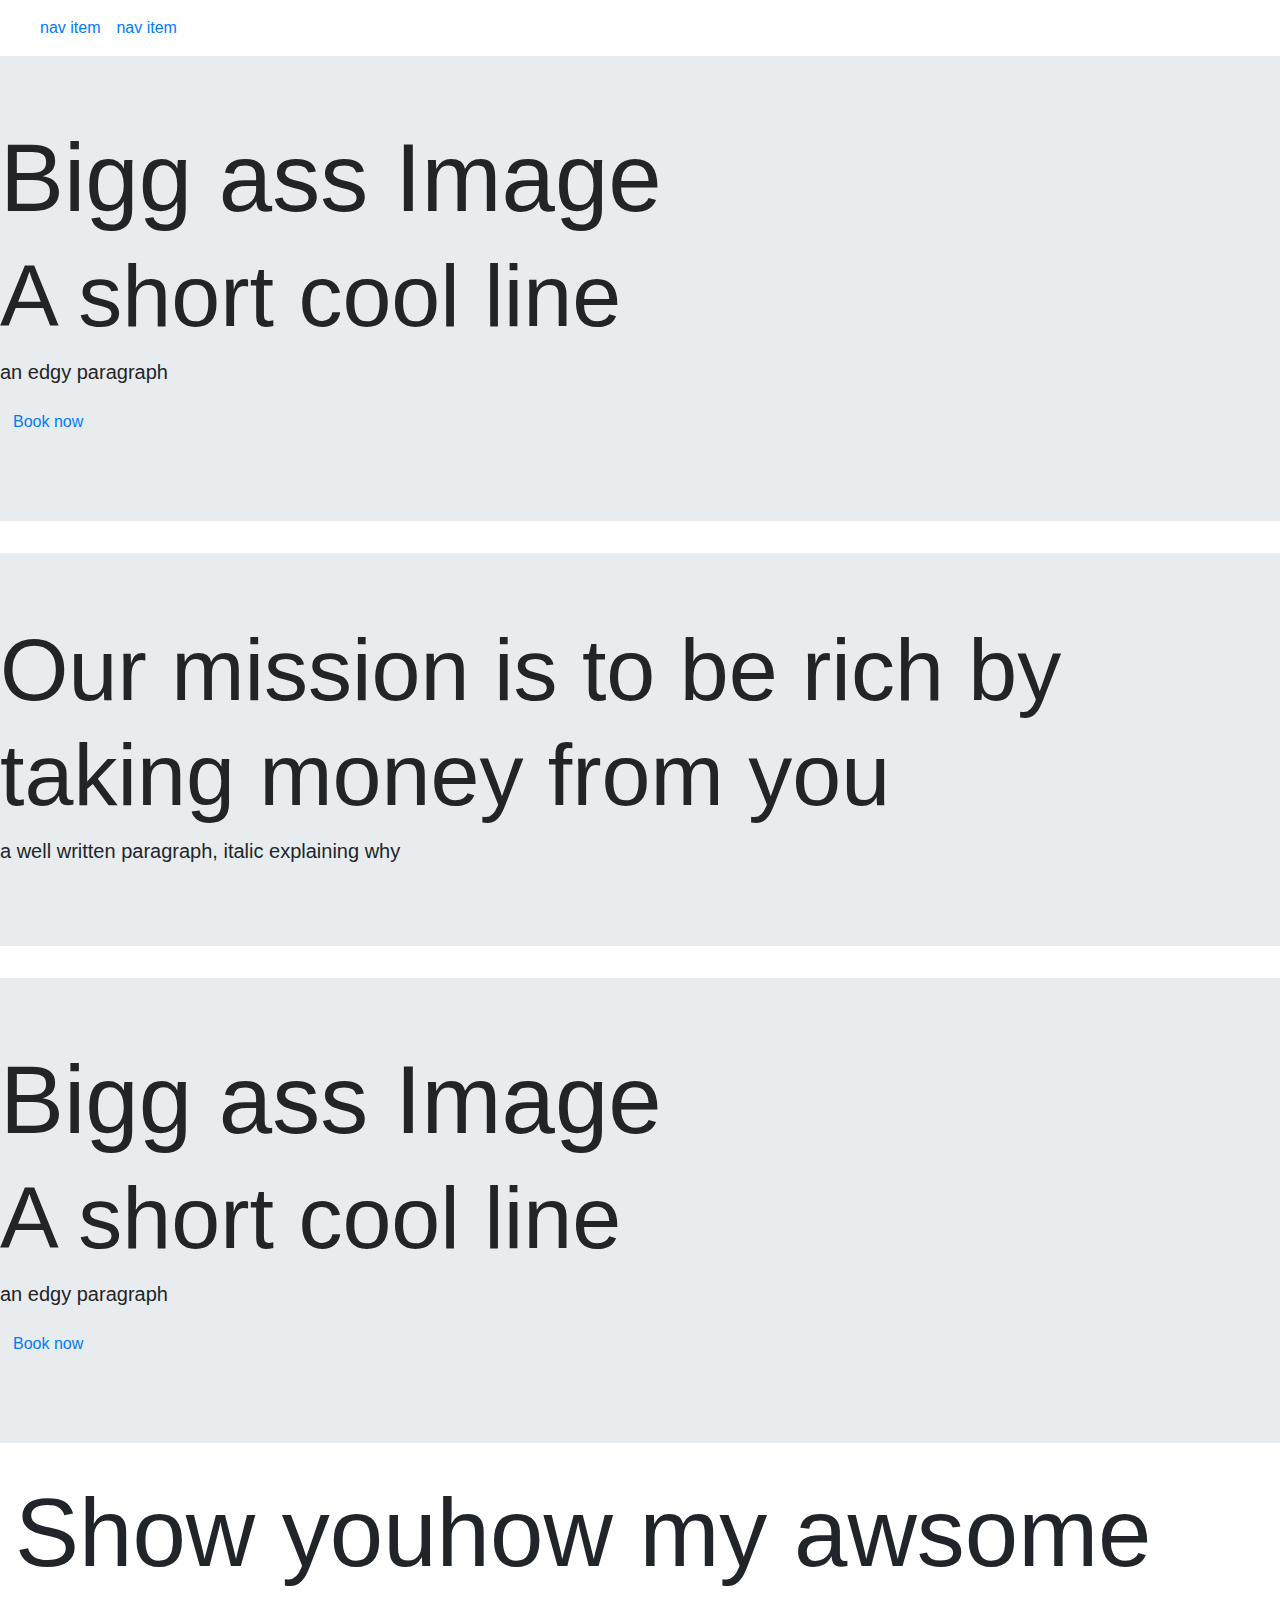
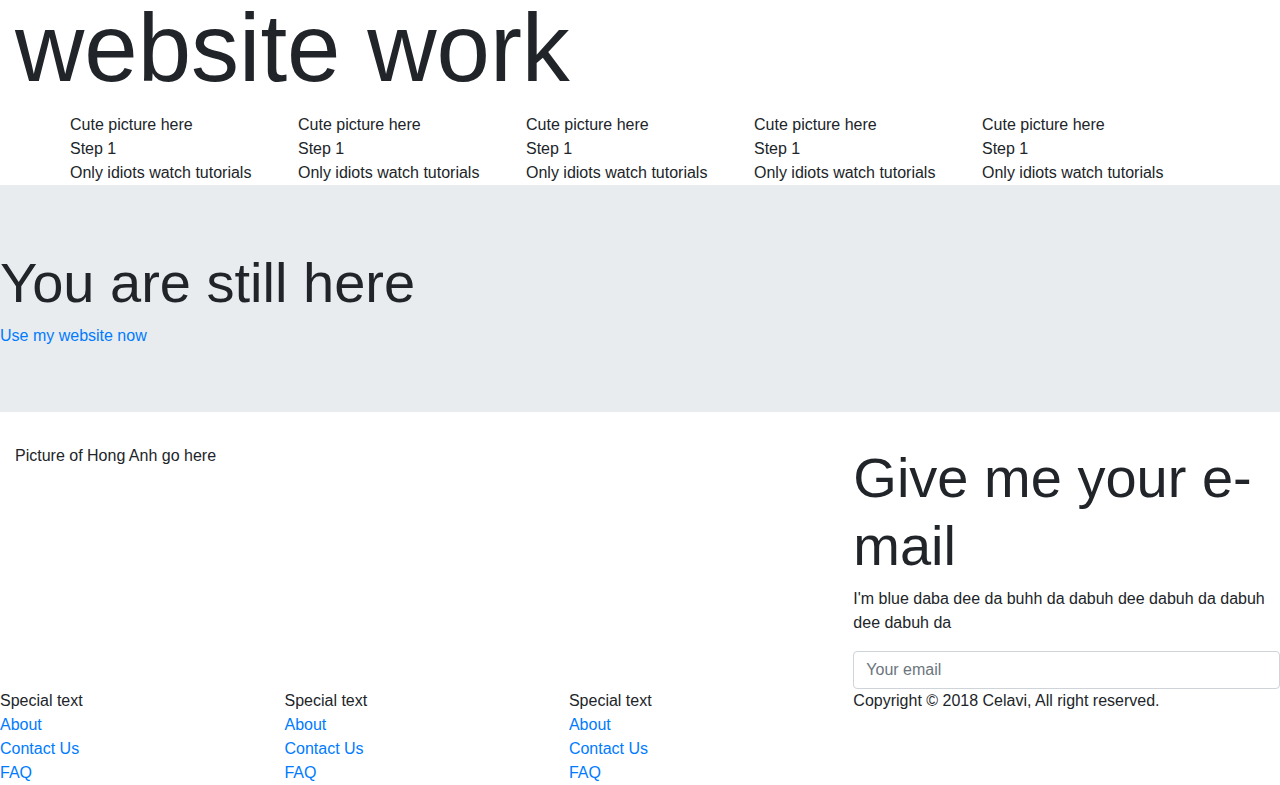
==== index.html @ d9dbb816 "HTML for home page" ====
<!doctype html>
<html lang="en">
  <head>
    <!-- Required meta tags -->
    <meta charset="utf-8">
    <meta name="viewport" content="width=device-width, initial-scale=1, shrink-to-fit=no">

    <!-- Bootstrap CSS personal one go after -->
    <link rel="stylesheet" href="https://maxcdn.bootstrapcdn.com/bootstrap/4.0.0/css/bootstrap.min.css" integrity="sha384-Gn5384xqQ1aoWXA+058RXPxPg6fy4IWvTNh0E263XmFcJlSAwiGgFAW/dAiS6JXm" crossorigin="anonymous">

    <title>Hello, world!</title>
  </head>
  <body>
    <!-- navbar part -->
    <nav class="navbar navbar-expand-lg">
        <a class="navbar-brand" href="home.html"></a>
         <button class="navbar-toggler" type="button" data-toggle="collapse" data-target="#navBarContent" aria-controls="navBarContent" aria-expanded="false" aria-label="Toggle navigation">
            <span class="navbar-toggler-icon"></span>
         </button>

         <div class="collapse navbar-collapse" id="navBarContent">
            <ul class="navbar-nav">
                <li class="nav-item"><a class="nav-link" href="#">nav item</a></li>
                <li class="nav-item"><a class="nav-link" href="#">nav item</a></li>
            </ul>


         </div>

    </nav>

    <div class="jumbotron jumbotron-fluid createYourTour">
        
            <h1 class="display-1">Bigg ass Image</h1>
            <h1 class="display-2">A short cool line</h1>
            <p class="lead">an edgy paragraph</p>
            <p class="lead">
                <a class="btn" href="#" role="button">Book now</a>
            </p>
    </div>
    <div class="jumbotron jumbotron-fluid ourMission">
        <div>
            <h1 class="display-2">Our mission is to be rich by taking money from you</h1>
            <p class="lead"> a well written paragraph, italic explaining why </p>
        </div>
    </div>
    <div class="jumbotron jumbotron-fluid uselessBigImage">
        
            <h1 class="display-1">Bigg ass Image</h1>
            <h1 class="display-2">A short cool line</h1>
            <p class="lead">an edgy paragraph</p>
            <p class="lead">
                <a class="btn" href="#" role="button">Book now</a>
            </p>
    </div>
    <div class="container-fluid">
        <div class="howItWorkLogo">
            <h1 class="display-1">Show youhow my awsome website work</h1>
            <div class="container">
                <div class="row">
                    <div class="col-md stepWork" >
                        <div class="row">Cute picture here</div>
                        <div class="row">Step 1</div>
                        <div class="row">Only idiots watch tutorials</div>
                    </div>
                    <div class="col-md stepWork" >
                        <div class="row">Cute picture here</div>
                        <div class="row">Step 1</div>
                        <div class="row">Only idiots watch tutorials</div>
                    </div>
                    <div class="col-md stepWork" >
                        <div class="row">Cute picture here</div>
                        <div class="row">Step 1</div>
                        <div class="row">Only idiots watch tutorials</div>
                    </div>
                    <div class="col-md stepWork" >
                        <div class="row">Cute picture here</div>
                        <div class="row">Step 1</div>
                        <div class="row">Only idiots watch tutorials</div>
                    </div>
                    <div class="col-md stepWork" >
                        <div class="row">Cute picture here</div>
                        <div class="row">Step 1</div>
                        <div class="row">Only idiots watch tutorials</div>
                    </div>

                </div>
            </div>
        </div>
    </div>

    <div class="jumbotron jumbotron-fluid">
        <h1 class="display-4">You are still here</h1>
        <a class="button" href="#">Use my website now</a>
    </div>
    <div class="container-fluid">
        <div class="row">
            <div class="col-8">
                Picture of Hong Anh go here
            </div>
            <div class="col-4">
                <div class="row">
                    <h1 class="display-4">Give me your e-mail </h1>
                </div>
                <div class="row">
                    <p>I'm blue daba dee da buhh da dabuh dee dabuh da dabuh dee dabuh da</p>
                </div>
                <div class="row">
                    <div class="input-group">
                        <input type="text" class="form-control" placeholder="Your email">
                    </div>
                </div>
            </div>
        </div>
    </div>





    <!-- Optional JavaScript -->
    <!-- jQuery first, then Popper.js, then Bootstrap JS -->
    <script src="https://code.jquery.com/jquery-3.2.1.slim.min.js" integrity="sha384-KJ3o2DKtIkvYIK3UENzmM7KCkRr/rE9/Qpg6aAZGJwFDMVNA/GpGFF93hXpG5KkN" crossorigin="anonymous"></script>
    <script src="https://cdnjs.cloudflare.com/ajax/libs/popper.js/1.12.9/umd/popper.min.js" integrity="sha384-ApNbgh9B+Y1QKtv3Rn7W3mgPxhU9K/ScQsAP7hUibX39j7fakFPskvXusvfa0b4Q" crossorigin="anonymous"></script>
    <script src="https://maxcdn.bootstrapcdn.com/bootstrap/4.0.0/js/bootstrap.min.js" integrity="sha384-JZR6Spejh4U02d8jOt6vLEHfe/JQGiRRSQQxSfFWpi1MquVdAyjUar5+76PVCmYl" crossorigin="anonymous"></script>
  </body>

  <footer>
      <div class="container-fluid">
          <div class="row">
              <div class="col">
                  <div class="row">
                      Special text
                  </div>
                  <div class="row">
                      <a href="#">About</a>
                  </div>
                  <div class="row">
                        <a href="#">Contact Us</a>
                  </div>
                  <div class="row">
                        <a href="#">FAQ</a>
                  </div>
              </div>
              <div class="col">
                    <div class="row">
                        Special text
                    </div>
                    <div class="row">
                        <a href="#">About</a>
                    </div>
                    <div class="row">
                            <a href="#">Contact Us</a>
                    </div>
                    <div class="row">
                            <a href="#">FAQ</a>
                    </div>
              </div>
              <div class="col">
                    <div class="row">
                        Special text
                    </div>
                    <div class="row">
                        <a href="#">About</a>
                    </div>
                    <div class="row">
                            <a href="#">Contact Us</a>
                    </div>
                    <div class="row">
                            <a href="#">FAQ</a>
                    </div>
              </div>
              <div class="col-4">
                  <div class="row">
                        Copyright © 2018 Celavi, All right reserved.
                  </div>
              </div>
          </div>
      </div>
  </footer>
</html>
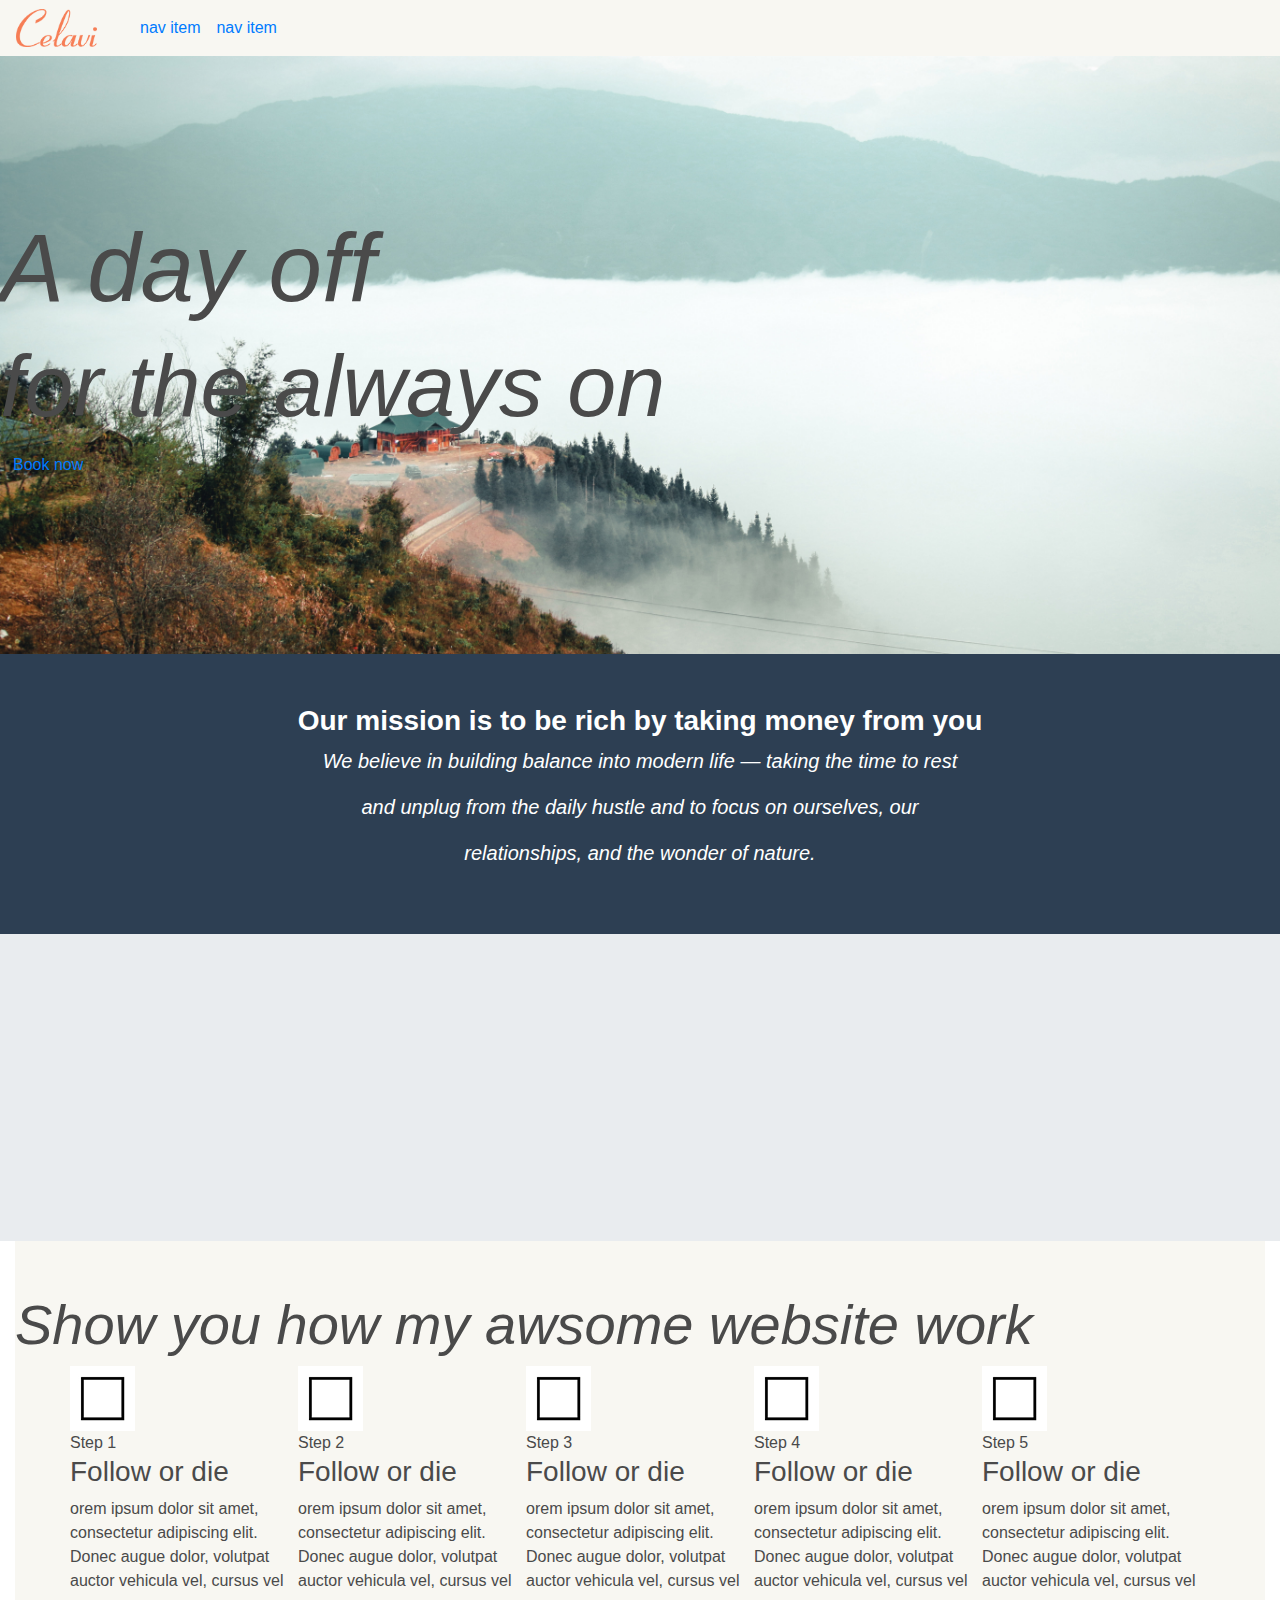
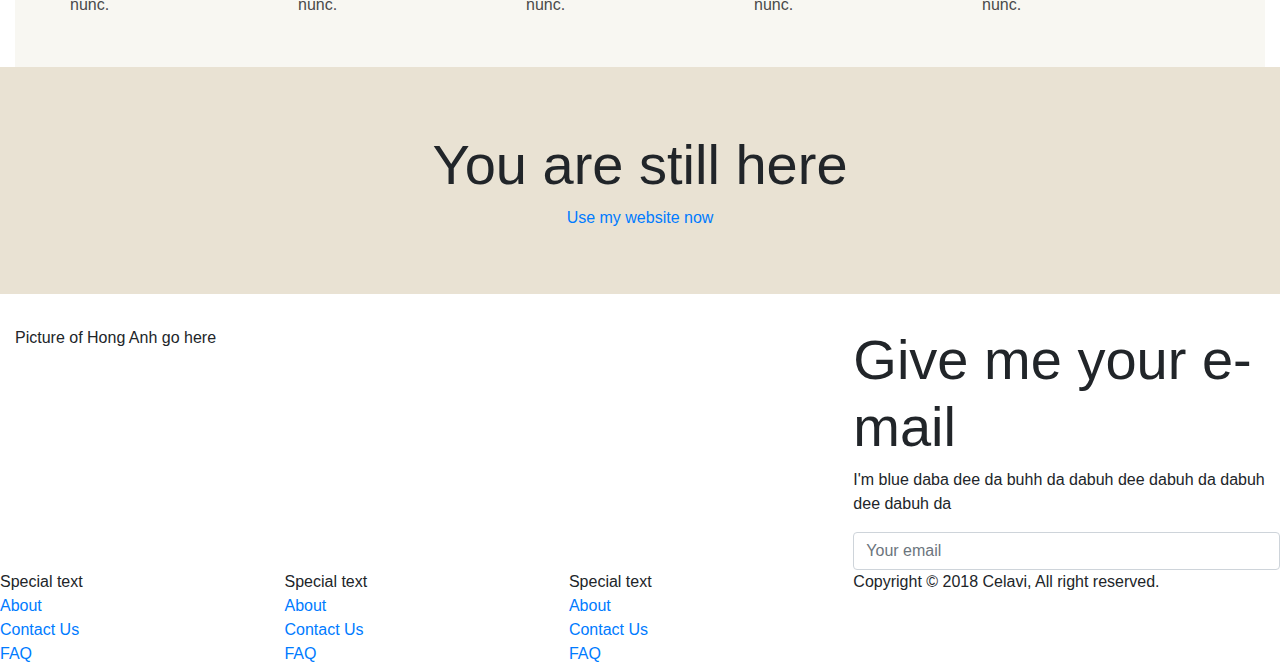
==== commit 16d2cb4c: "homepage" ====
--- a/index.html
+++ b/index.html
@@ -1,95 +1,154 @@
 <!doctype html>
 <html lang="en">
-  <head>
+
+<head>
     <!-- Required meta tags -->
     <meta charset="utf-8">
     <meta name="viewport" content="width=device-width, initial-scale=1, shrink-to-fit=no">
 
     <!-- Bootstrap CSS personal one go after -->
-    <link rel="stylesheet" href="https://maxcdn.bootstrapcdn.com/bootstrap/4.0.0/css/bootstrap.min.css" integrity="sha384-Gn5384xqQ1aoWXA+058RXPxPg6fy4IWvTNh0E263XmFcJlSAwiGgFAW/dAiS6JXm" crossorigin="anonymous">
-
-    <title>Hello, world!</title>
-  </head>
-  <body>
+    <link rel="stylesheet" href="https://maxcdn.bootstrapcdn.com/bootstrap/4.0.0/css/bootstrap.min.css" integrity="sha384-Gn5384xqQ1aoWXA+058RXPxPg6fy4IWvTNh0E263XmFcJlSAwiGgFAW/dAiS6JXm"
+        crossorigin="anonymous">
+    <link rel="stylesheet" type="text/css" href="cssnav/navbar.css">
+    <link rel="stylesheet" type="text/css" href="css/body.css">
+
+    <style>
+        .createYourTour{
+            background-image: url("images/background.jpg");
+            background-size: cover;
+            padding-top: 12%;
+            padding-bottom: 12%;
+            color: #4A4A4A;
+        } 
+        .ourMission{
+            text-align: center;
+            background-color: #2D3F53;
+            color: white;
+            padding: 50px;
+        }
+        .uselessBigImage{
+            background-image: url("images/homepage1.jpg");
+            background-size: cover;
+            margin-top: 0px;
+            padding-top: 12%;
+            padding-bottom: 12%;
+        }
+        .howItWorkLogo{
+            padding-top: 50px;
+            padding-bottom: 50px;
+            background-color: #F8F7F2; 
+            color: #4A4A4A;
+        }
+        .youarehere{
+            background-color: #E9E2D3;
+            background-size: cover;
+            text-align: center;
+        }
+    </style>
+
+
+    <title>Celavi!</title>
+</head>
+
+<body>
     <!-- navbar part -->
     <nav class="navbar navbar-expand-lg">
-        <a class="navbar-brand" href="home.html"></a>
-         <button class="navbar-toggler" type="button" data-toggle="collapse" data-target="#navBarContent" aria-controls="navBarContent" aria-expanded="false" aria-label="Toggle navigation">
+        <a class="navbar-left" href="index.html">
+            <img id="hostlogo" src="images/logo.png">
+        </a>
+        <button class="navbar-toggler" type="button" data-toggle="collapse" data-target="#navBarContent" aria-controls="navBarContent"
+            aria-expanded="false" aria-label="Toggle navigation">
             <span class="navbar-toggler-icon"></span>
-         </button>
-
-         <div class="collapse navbar-collapse" id="navBarContent">
+        </button>
+
+        <div class="collapse navbar-collapse" id="navBarContent">
             <ul class="navbar-nav">
                 <li class="nav-item"><a class="nav-link" href="#">nav item</a></li>
                 <li class="nav-item"><a class="nav-link" href="#">nav item</a></li>
             </ul>
 
 
-         </div>
+        </div>
 
     </nav>
 
-    <div class="jumbotron jumbotron-fluid createYourTour">
-        
-            <h1 class="display-1">Bigg ass Image</h1>
-            <h1 class="display-2">A short cool line</h1>
-            <p class="lead">an edgy paragraph</p>
-            <p class="lead">
-                <a class="btn" href="#" role="button">Book now</a>
-            </p>
-    </div>
-    <div class="jumbotron jumbotron-fluid ourMission">
+    <div class="jumbotron jumbotron-fluid mb-0 createYourTour">
+
+        <h1 class="display-1"><i><b>A day off</b></i></h1>
+        <h1 class="display-2"><i><b>for the always on</b></i></h1>
+        <p class="lead">
+            <a class="btn" href="#" role="button">Book now</a>
+        </p>
+    </div>
+    <div class="ourMission ">
         <div>
-            <h1 class="display-2">Our mission is to be rich by taking money from you</h1>
-            <p class="lead"> a well written paragraph, italic explaining why </p>
-        </div>
-    </div>
-    <div class="jumbotron jumbotron-fluid uselessBigImage">
-        
-            <h1 class="display-1">Bigg ass Image</h1>
-            <h1 class="display-2">A short cool line</h1>
-            <p class="lead">an edgy paragraph</p>
-            <p class="lead">
-                <a class="btn" href="#" role="button">Book now</a>
-            </p>
+            <h3><b>Our mission is to be rich by taking money from you</b></h3>
+            <p class="lead"><i>We believe in building balance into modern life — taking the time to rest</i></p>
+            <p class="lead"><i>and unplug from the daily hustle and to focus on ourselves, our</i></p>
+            <p class="lead"><i>relationships, and the wonder of nature.</i></p>
+        </div>
+    </div>
+    <div class="jumbotron jumbotron-fluid mb-0 uselessBigImage ">
+
+
     </div>
     <div class="container-fluid">
         <div class="howItWorkLogo">
-            <h1 class="display-1">Show youhow my awsome website work</h1>
+            <h1 class="display-4"><b><i>Show you how my awsome website work</i></b></h1>
             <div class="container">
                 <div class="row">
-                    <div class="col-md stepWork" >
-                        <div class="row">Cute picture here</div>
+                    <div class="col-md stepWork">
+                        <div class="row"><img src="images/square.jpg"></div>
                         <div class="row">Step 1</div>
-                        <div class="row">Only idiots watch tutorials</div>
-                    </div>
-                    <div class="col-md stepWork" >
-                        <div class="row">Cute picture here</div>
-                        <div class="row">Step 1</div>
-                        <div class="row">Only idiots watch tutorials</div>
-                    </div>
-                    <div class="col-md stepWork" >
-                        <div class="row">Cute picture here</div>
-                        <div class="row">Step 1</div>
-                        <div class="row">Only idiots watch tutorials</div>
-                    </div>
-                    <div class="col-md stepWork" >
-                        <div class="row">Cute picture here</div>
-                        <div class="row">Step 1</div>
-                        <div class="row">Only idiots watch tutorials</div>
-                    </div>
-                    <div class="col-md stepWork" >
-                        <div class="row">Cute picture here</div>
-                        <div class="row">Step 1</div>
-                        <div class="row">Only idiots watch tutorials</div>
-                    </div>
-
-                </div>
-            </div>
-        </div>
-    </div>
-
-    <div class="jumbotron jumbotron-fluid">
+                        <div class="row">
+                            <h3>Follow or die</h3>
+                        </div>
+                        <div class="row">orem ipsum dolor sit amet, consectetur adipiscing elit. Donec augue dolor,
+                            volutpat auctor vehicula vel, cursus vel nunc.</div>
+                    </div>
+                    <div class="col-md stepWork">
+                        <div class="row"><img src="images/square.jpg"></div>
+                        <div class="row">Step 2</div>
+                        <div class="row">
+                            <h3>Follow or die</h3>
+                        </div>
+                        <div class="row">orem ipsum dolor sit amet, consectetur adipiscing elit. Donec augue dolor,
+                            volutpat auctor vehicula vel, cursus vel nunc.</div>
+                    </div>
+                    <div class="col-md stepWork">
+                        <div class="row"><img src="images/square.jpg"></div>
+                        <div class="row">Step 3</div>
+                        <div class="row">
+                            <h3>Follow or die</h3>
+                        </div>
+                        <div class="row">orem ipsum dolor sit amet, consectetur adipiscing elit. Donec augue dolor,
+                            volutpat auctor vehicula vel, cursus vel nunc.</div>
+                    </div>
+                    <div class="col-md stepWork">
+                        <div class="row"><img src="images/square.jpg"></div>
+                        <div class="row">Step 4</div>
+                        <div class="row">
+                            <h3>Follow or die</h3>
+                        </div>
+                        <div class="row">orem ipsum dolor sit amet, consectetur adipiscing elit. Donec augue dolor,
+                            volutpat auctor vehicula vel, cursus vel nunc.</div>
+                    </div>
+                    <div class="col-md stepWork">
+                        <div class="row"><img src="images/square.jpg"></div>
+                        <div class="row">Step 5</div>
+                        <div class="row">
+                            <h3>Follow or die</h3>
+                        </div>
+                        <div class="row">orem ipsum dolor sit amet, consectetur adipiscing elit. Donec augue dolor,
+                            volutpat auctor vehicula vel, cursus vel nunc.</div>
+                    </div>
+
+                </div>
+            </div>
+        </div>
+    </div>
+
+    <div class="jumbotron jumbotron-fluid youarehere">
         <h1 class="display-4">You are still here</h1>
         <a class="button" href="#">Use my website now</a>
     </div>
@@ -120,62 +179,66 @@
 
     <!-- Optional JavaScript -->
     <!-- jQuery first, then Popper.js, then Bootstrap JS -->
-    <script src="https://code.jquery.com/jquery-3.2.1.slim.min.js" integrity="sha384-KJ3o2DKtIkvYIK3UENzmM7KCkRr/rE9/Qpg6aAZGJwFDMVNA/GpGFF93hXpG5KkN" crossorigin="anonymous"></script>
-    <script src="https://cdnjs.cloudflare.com/ajax/libs/popper.js/1.12.9/umd/popper.min.js" integrity="sha384-ApNbgh9B+Y1QKtv3Rn7W3mgPxhU9K/ScQsAP7hUibX39j7fakFPskvXusvfa0b4Q" crossorigin="anonymous"></script>
-    <script src="https://maxcdn.bootstrapcdn.com/bootstrap/4.0.0/js/bootstrap.min.js" integrity="sha384-JZR6Spejh4U02d8jOt6vLEHfe/JQGiRRSQQxSfFWpi1MquVdAyjUar5+76PVCmYl" crossorigin="anonymous"></script>
-  </body>
-
-  <footer>
-      <div class="container-fluid">
-          <div class="row">
-              <div class="col">
-                  <div class="row">
-                      Special text
-                  </div>
-                  <div class="row">
-                      <a href="#">About</a>
-                  </div>
-                  <div class="row">
-                        <a href="#">Contact Us</a>
-                  </div>
-                  <div class="row">
-                        <a href="#">FAQ</a>
-                  </div>
-              </div>
-              <div class="col">
-                    <div class="row">
-                        Special text
-                    </div>
-                    <div class="row">
-                        <a href="#">About</a>
-                    </div>
-                    <div class="row">
-                            <a href="#">Contact Us</a>
-                    </div>
-                    <div class="row">
-                            <a href="#">FAQ</a>
-                    </div>
-              </div>
-              <div class="col">
-                    <div class="row">
-                        Special text
-                    </div>
-                    <div class="row">
-                        <a href="#">About</a>
-                    </div>
-                    <div class="row">
-                            <a href="#">Contact Us</a>
-                    </div>
-                    <div class="row">
-                            <a href="#">FAQ</a>
-                    </div>
-              </div>
-              <div class="col-4">
-                  <div class="row">
-                        Copyright © 2018 Celavi, All right reserved.
-                  </div>
-              </div>
-          </div>
-      </div>
-  </footer>
+    <script src="https://code.jquery.com/jquery-3.2.1.slim.min.js" integrity="sha384-KJ3o2DKtIkvYIK3UENzmM7KCkRr/rE9/Qpg6aAZGJwFDMVNA/GpGFF93hXpG5KkN"
+        crossorigin="anonymous"></script>
+    <script src="https://cdnjs.cloudflare.com/ajax/libs/popper.js/1.12.9/umd/popper.min.js" integrity="sha384-ApNbgh9B+Y1QKtv3Rn7W3mgPxhU9K/ScQsAP7hUibX39j7fakFPskvXusvfa0b4Q"
+        crossorigin="anonymous"></script>
+    <script src="https://maxcdn.bootstrapcdn.com/bootstrap/4.0.0/js/bootstrap.min.js" integrity="sha384-JZR6Spejh4U02d8jOt6vLEHfe/JQGiRRSQQxSfFWpi1MquVdAyjUar5+76PVCmYl"
+        crossorigin="anonymous"></script>
+</body>
+
+<footer>
+    <div class="container-fluid">
+        <div class="row">
+            <div class="col">
+                <div class="row">
+                    Special text
+                </div>
+                <div class="row">
+                    <a href="#">About</a>
+                </div>
+                <div class="row">
+                    <a href="#">Contact Us</a>
+                </div>
+                <div class="row">
+                    <a href="#">FAQ</a>
+                </div>
+            </div>
+            <div class="col">
+                <div class="row">
+                    Special text
+                </div>
+                <div class="row">
+                    <a href="#">About</a>
+                </div>
+                <div class="row">
+                    <a href="#">Contact Us</a>
+                </div>
+                <div class="row">
+                    <a href="#">FAQ</a>
+                </div>
+            </div>
+            <div class="col">
+                <div class="row">
+                    Special text
+                </div>
+                <div class="row">
+                    <a href="#">About</a>
+                </div>
+                <div class="row">
+                    <a href="#">Contact Us</a>
+                </div>
+                <div class="row">
+                    <a href="#">FAQ</a>
+                </div>
+            </div>
+            <div class="col-4">
+                <div class="row">
+                    Copyright © 2018 Celavi, All right reserved.
+                </div>
+            </div>
+        </div>
+    </div>
+</footer>
+
 </html>--- a/cssnav/navbar.css
+++ b/cssnav/navbar.css
@@ -0,0 +1,9 @@
+#hostlogo {
+    width: 70%;
+    
+}
+
+nav {
+    background-color: #F8F7F2;
+}
+
--- a/css/body.css
+++ b/css/body.css
@@ -0,0 +1,4 @@
+.createYourTour{
+    background-image: url("images/background.jpg");
+    background-size: cover;
+}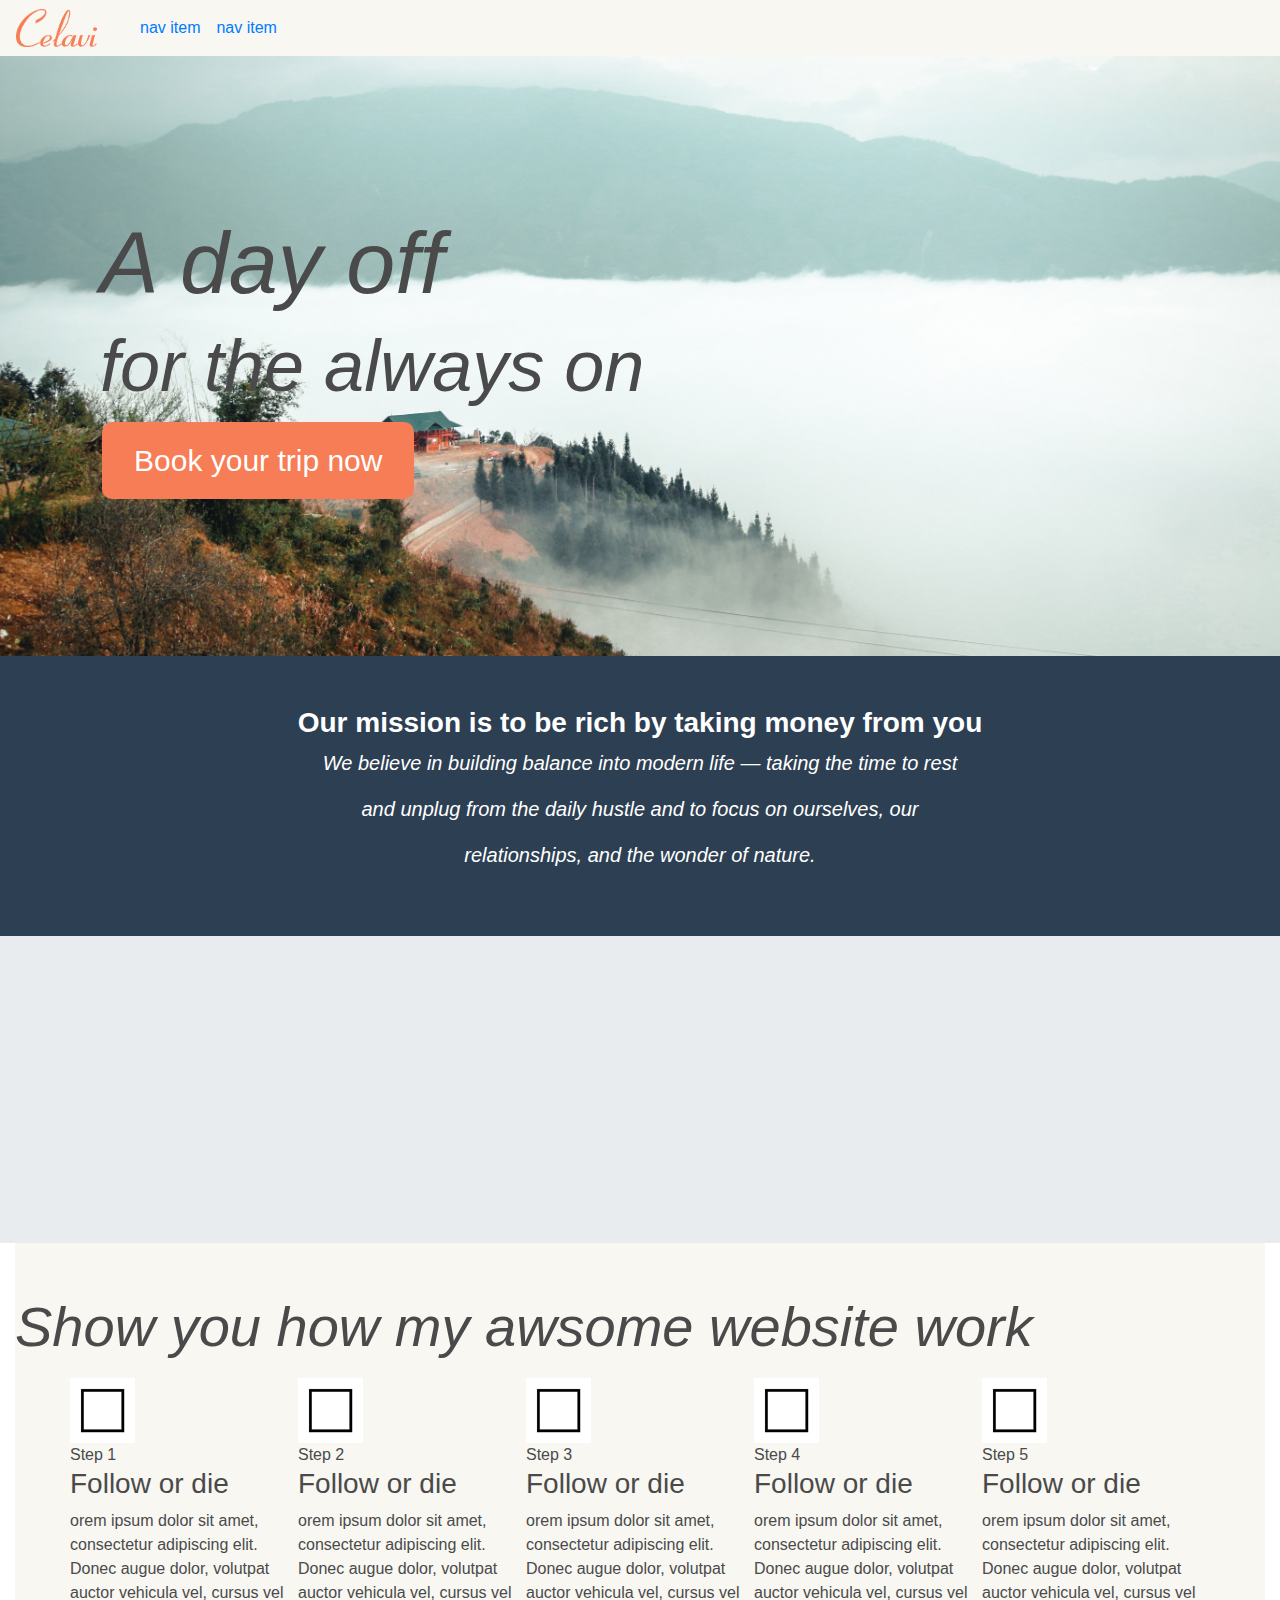
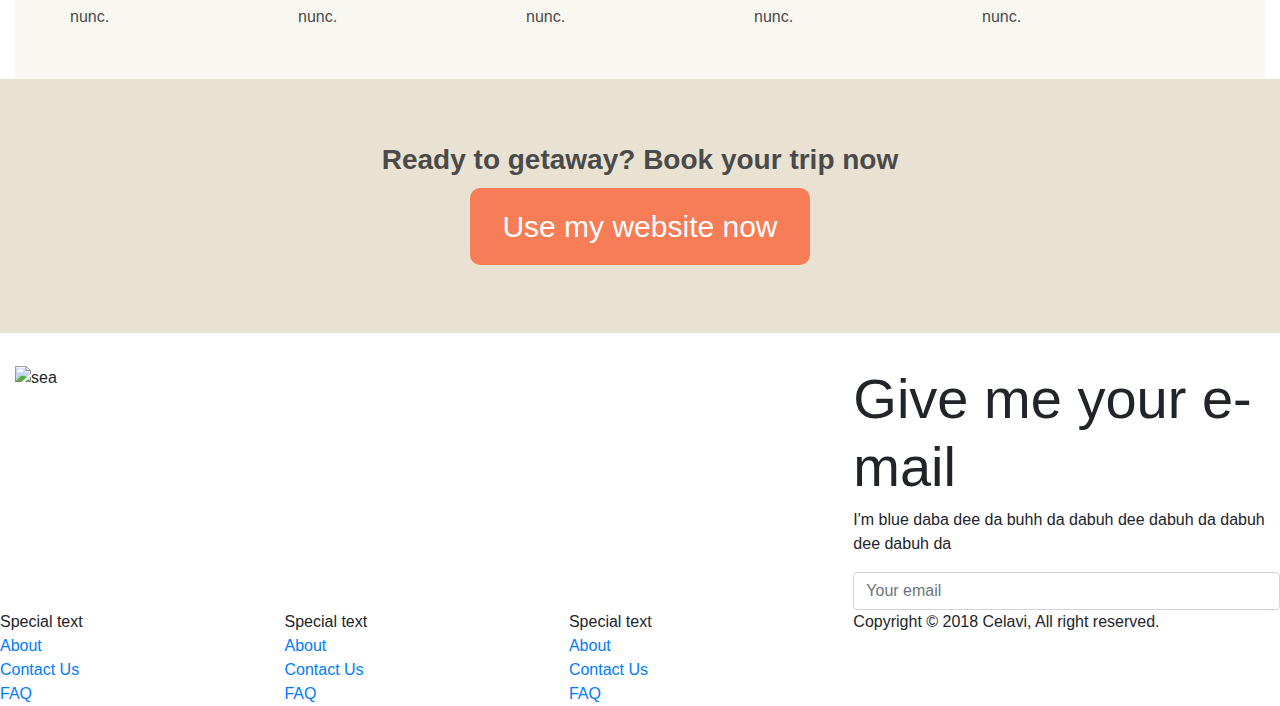
==== commit 64466b58: "home page edit2" ====
--- a/index.html
+++ b/index.html
@@ -11,42 +11,14 @@
         crossorigin="anonymous">
     <link rel="stylesheet" type="text/css" href="cssnav/navbar.css">
     <link rel="stylesheet" type="text/css" href="css/body.css">
-
     <style>
         .createYourTour{
             background-image: url("images/background.jpg");
-            background-size: cover;
-            padding-top: 12%;
-            padding-bottom: 12%;
-            color: #4A4A4A;
-        } 
-        .ourMission{
-            text-align: center;
-            background-color: #2D3F53;
-            color: white;
-            padding: 50px;
         }
         .uselessBigImage{
             background-image: url("images/homepage1.jpg");
-            background-size: cover;
-            margin-top: 0px;
-            padding-top: 12%;
-            padding-bottom: 12%;
-        }
-        .howItWorkLogo{
-            padding-top: 50px;
-            padding-bottom: 50px;
-            background-color: #F8F7F2; 
-            color: #4A4A4A;
-        }
-        .youarehere{
-            background-color: #E9E2D3;
-            background-size: cover;
-            text-align: center;
         }
     </style>
-
-
     <title>Celavi!</title>
 </head>
 
@@ -73,12 +45,13 @@
     </nav>
 
     <div class="jumbotron jumbotron-fluid mb-0 createYourTour">
-
-        <h1 class="display-1"><i><b>A day off</b></i></h1>
-        <h1 class="display-2"><i><b>for the always on</b></i></h1>
-        <p class="lead">
-            <a class="btn" href="#" role="button">Book now</a>
-        </p>
+        <div id="">
+            <h1 class=" firstpage display-2"><i><b>A day off</b></i></h1>
+            <h1 class=" firstpage display-3"><i><b>for the always on</b></i></h1>
+            <div id="ButtonFirstPage">
+                <button class="button button1">Book your trip now</button>
+            </div>
+        </div>
     </div>
     <div class="ourMission ">
         <div>
@@ -94,7 +67,7 @@
     </div>
     <div class="container-fluid">
         <div class="howItWorkLogo">
-            <h1 class="display-4"><b><i>Show you how my awsome website work</i></b></h1>
+            <h1 class="display-4" id="textHowItWork"><b><i>Show you how my awsome website work</i></b></h1>
             <div class="container">
                 <div class="row">
                     <div class="col-md stepWork">
@@ -149,13 +122,13 @@
     </div>
 
     <div class="jumbotron jumbotron-fluid youarehere">
-        <h1 class="display-4">You are still here</h1>
-        <a class="button" href="#">Use my website now</a>
-    </div>
-    <div class="container-fluid">
+        <h3><b>Ready to getaway? Book your trip now</b></h3>
+        <button class="button button1" href="#">Use my website now</button>
+    </div>
+    <div class="container-fluid almostBottom">
         <div class="row">
             <div class="col-8">
-                Picture of Hong Anh go here
+                <img id="homepage2" src="images/homepage2.jpg" alt="sea">
             </div>
             <div class="col-4">
                 <div class="row">
--- a/css/body.css
+++ b/css/body.css
@@ -1,4 +1,67 @@
 .createYourTour{
-    background-image: url("images/background.jpg");
+    
     background-size: cover;
+    padding-top: 12%;
+    padding-bottom: 12%;
+    color: #4A4A4A;
+} 
+.ourMission{
+    text-align: center;
+    background-color: #2D3F53;
+    color: white;
+    padding: 50px;
+}
+.uselessBigImage{
+    background-size: cover;
+    margin-top: 0px;
+    padding-top: 12%;
+    padding-bottom: 12%;
+}
+.firstpage{
+    padding-left: 100px;
+}
+.howItWorkLogo{
+    padding-top: 50px;
+    padding-bottom: 50px;
+    background-color: #F8F7F2; 
+    color: #4A4A4A;
+}
+.youarehere{
+    background-color: #E9E2D3;
+    background-size: cover;
+    text-align: center;
+    color: #4A4A4A;
+}
+.button {
+    background-color: #F67D55;
+    color: white;
+    padding: 16px 32px;
+    text-align: center;
+    display: inline-block;
+    font-size: 30px;
+    margin: 4px 2px;
+    transition-duration: 0.4s;
+    cursor: pointer;
+    border: none;
+    border-radius: 10px;
+}
+.button1 {
+    background-color: #F67D55; 
+    color: white; 
+    border: none;
+}
+.button1:hover {
+    background-color: rgb(172, 87, 59);
+    color: white;
+    border: none;
+}
+#textHowItWork{
+    padding-bottom: 10px;
+}
+#ButtonFirstPage{
+    padding-left: 100px; 
+}
+#homepage2{
+    height: 90%;
+    width: 50%;
 }